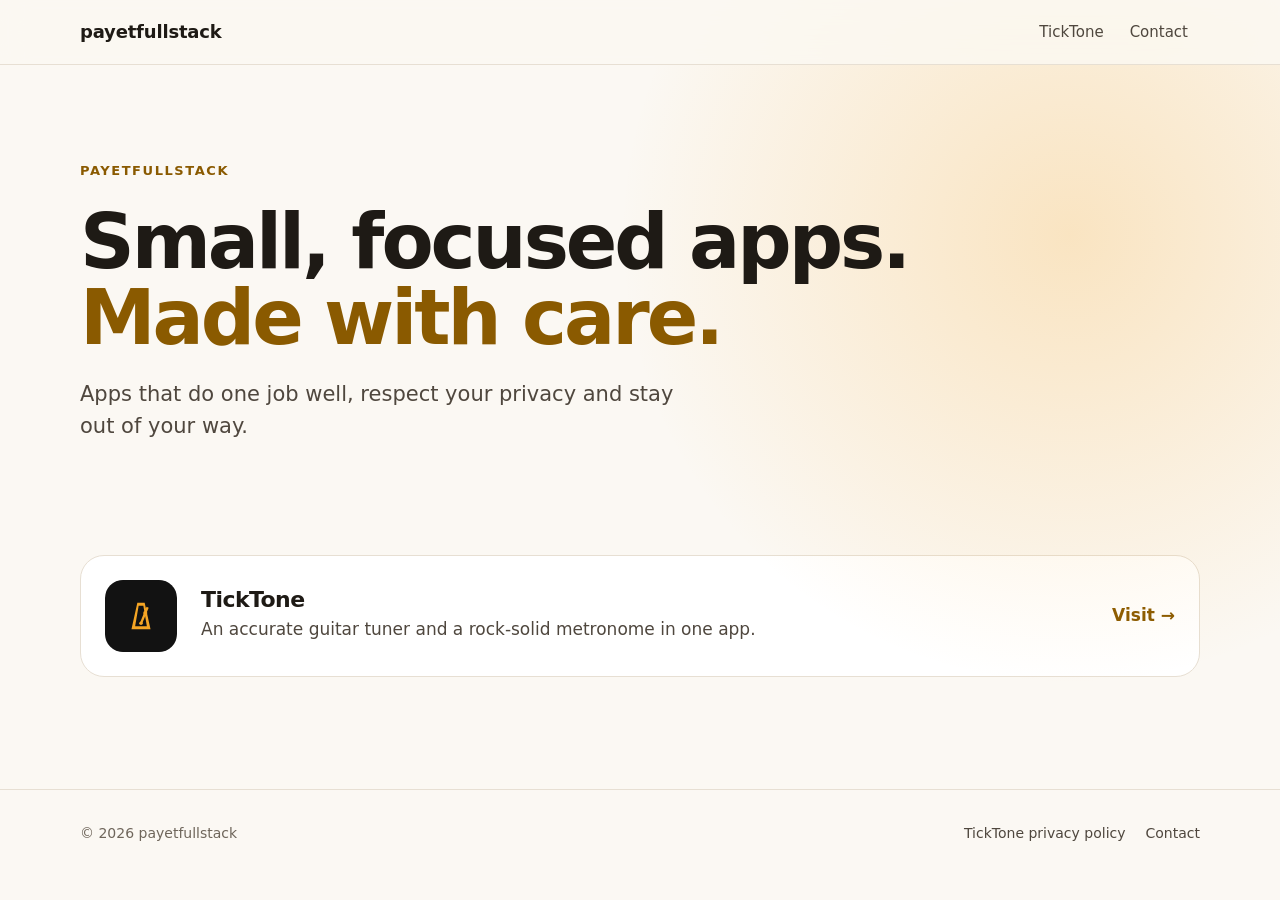
==== index.html @ 0ad60937 "Add site with TickTone privacy policy" ====
<!doctype html>
<html lang="en">
<head>
  <meta charset="utf-8">
  <meta name="viewport" content="width=device-width, initial-scale=1">
  <title>payetfullstack</title>
  <meta name="description" content="Apps by payetfullstack, including TickTone, a guitar tuner and metronome.">
  <meta name="theme-color" content="#121212" media="(prefers-color-scheme: dark)">
  <meta name="theme-color" content="#fbf8f3" media="(prefers-color-scheme: light)">
  <link rel="canonical" href="https://payetfullstack.github.io/">
  <link rel="icon" href="ticktone/icon.svg" type="image/svg+xml">
  <link rel="stylesheet" href="assets/site.css">
</head>
<body>
  <a class="skip-link" href="#main">Skip to content</a>

  <header class="site-header">
    <div class="wrap">
      <a class="brand" href="./">payetfullstack</a>
      <nav class="nav" aria-label="Main">
        <a href="ticktone/">TickTone</a>
        <a href="mailto:payetfullstack@gmail.com">Contact</a>
      </nav>
    </div>
  </header>

  <main id="main">
    <section class="hero">
      <div class="wrap">
        <p class="kicker">payetfullstack</p>
        <h1>Small, focused apps.<br><em>Made with care.</em></h1>
        <p class="lead">Apps that do one job well, respect your privacy and stay out of your way.</p>
      </div>
    </section>

    <section class="wrap" style="padding-bottom: clamp(64px, 9vw, 112px)" aria-label="Apps">
      <a class="app-card" href="ticktone/">
        <img src="ticktone/icon.svg" alt="" width="72" height="72">
        <div>
          <h2>TickTone</h2>
          <p>An accurate guitar tuner and a rock-solid metronome in one app.</p>
        </div>
        <span class="go">Visit →</span>
      </a>
    </section>
  </main>

  <footer class="site-footer">
    <div class="wrap">
      <p>© 2026 payetfullstack</p>
      <nav aria-label="Footer">
        <a href="ticktone/privacy/">TickTone privacy policy</a>
        <a href="mailto:payetfullstack@gmail.com">Contact</a>
      </nav>
    </div>
  </footer>
</body>
</html>
---- assets/site.css ----
/* payetfullstack.github.io: shared styles.
   Dark by default like the app, light when the system asks for it.
   System fonts only, so the site loads nothing from third parties. */

:root {
  color-scheme: dark;
  --bg: #121212;
  --bg-soft: #161616;
  --surface: #1c1c1c;
  --surface-hi: #262626;
  --line: #2d2a26;
  --line-strong: #47423c;
  --text: #ece6df;
  --muted: #c6beb4;
  --faint: #928a80;
  --accent: #f5a524;
  --accent-ink: #f5a524;
  --on-accent: #261800;
  --glow: rgb(245 165 36 / 0.14);
  --tint: rgb(245 165 36 / 0.12);
  --shadow: 0 40px 80px -30px rgb(0 0 0 / 0.8);
  --radius: 24px;
  --font: ui-sans-serif, system-ui, -apple-system, "Segoe UI", Roboto, "Helvetica Neue", Arial, sans-serif;
}

@media (prefers-color-scheme: light) {
  :root {
    color-scheme: light;
    --bg: #fbf8f3;
    --bg-soft: #f4eee5;
    --surface: #ffffff;
    --surface-hi: #f1ebe2;
    --line: #e7dfd3;
    --line-strong: #d3c8b8;
    --text: #1e1a15;
    --muted: #4f473e;
    --faint: #6f665b;
    --accent-ink: #8a5a00;
    --glow: rgb(245 165 36 / 0.24);
    --tint: rgb(245 165 36 / 0.16);
    --shadow: 0 40px 80px -36px rgb(70 45 5 / 0.5);
  }
}

/* ---------- Base ---------- */

*, *::before, *::after { box-sizing: border-box; }

html {
  -webkit-text-size-adjust: 100%;
  scroll-behavior: smooth;
  scroll-padding-top: 88px;
}

body {
  margin: 0;
  background: var(--bg);
  color: var(--text);
  font: 400 17px/1.6 var(--font);
  -webkit-font-smoothing: antialiased;
}

img, svg { display: block; max-width: 100%; }

a { color: var(--accent-ink); text-underline-offset: 3px; }

h1, h2, h3 { line-height: 1.1; letter-spacing: -0.025em; text-wrap: balance; }

:focus-visible { outline: 2px solid var(--accent); outline-offset: 3px; border-radius: 8px; }

.wrap { width: min(1120px, 100% - 32px); margin-inline: auto; }

.skip-link {
  position: absolute; left: 16px; top: -100px; z-index: 50;
  padding: 10px 16px; border-radius: 12px;
  background: var(--accent); color: var(--on-accent); font-weight: 650; text-decoration: none;
}
.skip-link:focus { top: 12px; }

/* ---------- Header ---------- */

.site-header {
  position: sticky; top: 0; z-index: 20;
  background: color-mix(in srgb, var(--bg) 85%, transparent);
  -webkit-backdrop-filter: blur(14px) saturate(1.4);
  backdrop-filter: blur(14px) saturate(1.4);
  border-bottom: 1px solid var(--line);
}
.site-header .wrap { display: flex; align-items: center; gap: 12px; height: 64px; }

.brand {
  display: inline-flex; align-items: center; gap: 10px;
  color: var(--text); text-decoration: none;
  font-size: 18px; font-weight: 750; letter-spacing: -0.01em;
}
.brand img { width: 32px; height: 32px; border-radius: 9px; }

.nav { margin-left: auto; display: flex; align-items: center; gap: 2px; }
.nav a, .nav button {
  font: inherit; font-size: 15px; color: var(--muted); text-decoration: none;
  padding: 8px 12px; border-radius: 999px; background: none; border: 0; cursor: pointer;
}
.nav a:hover, .nav button:hover { color: var(--text); background: var(--surface-hi); }
.nav .lang-toggle {
  margin-left: 6px; min-width: 48px;
  border: 1px solid var(--line-strong); font-weight: 650; letter-spacing: 0.04em;
}
.nav .lang-toggle[hidden] { display: none; }
@media (max-width: 480px) { .nav .hide-sm { display: none; } }

/* ---------- Buttons ---------- */

.btn {
  display: inline-flex; align-items: center; gap: 12px;
  min-height: 56px; padding: 0 24px; border-radius: 16px;
  font-size: 16px; font-weight: 650; line-height: 1.15; text-decoration: none;
  transition: transform 0.15s ease, background-color 0.15s ease;
}
a.btn:hover { transform: translateY(-1px); }
.btn svg { width: 22px; height: 22px; flex: none; }
.btn-primary { background: var(--accent); color: var(--on-accent); }
.btn-ghost { background: var(--surface); color: var(--text); border: 1px solid var(--line-strong); }
.btn-ghost:hover { background: var(--surface-hi); }
.btn .stack { display: flex; flex-direction: column; text-align: left; }
.btn .stack small { font-size: 12px; font-weight: 600; letter-spacing: 0.02em; opacity: 0.85; }
.btn .stack strong { font-size: 18px; font-weight: 750; }
.btn[aria-disabled="true"] { cursor: default; }

/* ---------- Hero ---------- */

.hero {
  position: relative; isolation: isolate; overflow-x: clip;
  padding: clamp(48px, 8vw, 96px) 0 clamp(64px, 9vw, 112px);
}
.hero::before {
  content: ""; position: absolute; z-index: -1;
  width: 900px; height: 900px; right: -240px; top: -280px;
  background: radial-gradient(closest-side, var(--glow), transparent);
  pointer-events: none;
}

.hero-grid {
  display: grid; align-items: center; gap: 40px;
  grid-template-columns: minmax(0, 1.05fr) minmax(0, 0.95fr);
}

.eyebrow {
  display: inline-flex; align-items: center; gap: 10px; margin: 0;
  padding: 6px 14px 6px 10px; border-radius: 999px;
  border: 1px solid var(--line-strong); background: var(--surface);
  color: var(--muted); font-size: 13px; font-weight: 650; letter-spacing: 0.02em;
}
.eyebrow .dot {
  width: 8px; height: 8px; border-radius: 50%; background: var(--accent);
  animation: pulse 0.5s ease-out infinite; /* 120 BPM */
}
@keyframes pulse {
  from { box-shadow: 0 0 0 0 rgb(245 165 36 / 0.65); }
  to { box-shadow: 0 0 0 9px rgb(245 165 36 / 0); }
}

.hero h1 {
  margin: 22px 0;
  font-size: clamp(42px, 6.6vw, 76px); line-height: 1; letter-spacing: -0.04em; font-weight: 800;
}
.hero h1 em, .page-hero h1 em { font-style: normal; color: var(--accent-ink); }

.lead {
  margin: 0; max-width: 30em;
  font-size: clamp(18px, 2.1vw, 21px); line-height: 1.55; color: var(--muted); text-wrap: pretty;
}

.cta-row { display: flex; flex-wrap: wrap; gap: 12px; margin-top: 34px; }

.meta {
  display: flex; flex-wrap: wrap; gap: 8px 22px;
  margin: 28px 0 0; padding: 0; list-style: none;
  color: var(--faint); font-size: 14px;
}
.meta li { display: inline-flex; align-items: center; gap: 8px; }
.meta li::before { content: ""; width: 6px; height: 6px; border-radius: 50%; background: var(--accent); }

@media (max-width: 880px) {
  .hero-grid { grid-template-columns: minmax(0, 1fr); gap: 56px; }
  .hero-copy { text-align: center; }
  .lead { margin-inline: auto; }
  .cta-row, .meta { justify-content: center; }
}

/* ---------- Phone mockups (always the app's dark theme) ---------- */

.phones {
  --pw: 264px;
  display: grid; place-items: center;
  padding: 8px 0 40px;
}
@media (max-width: 880px) { .phones { --pw: clamp(160px, 46vw, 250px); } }

.phone {
  --a-bg: #121212; --a-text: #ece6df; --a-muted: #c6beb4; --a-faint: #928a80;
  --a-line: #47423c; --a-track: #323232; --a-chip: #1e1e1e;
  --far: #f87171; --close: #fde047; --in: #4ade80;
  grid-area: 1 / 1;
  width: var(--pw); aspect-ratio: 9 / 19.2;
  font-size: calc(var(--pw) / 26.4); /* 10px at 264px wide; everything inside is in em */
  padding: 0.8em; border-radius: 4em;
  background: linear-gradient(150deg, #34312d, #0b0b0b 38%);
  box-shadow: var(--shadow), inset 0 0 0 0.15em #2c2a27;
}
.phone--tuner { transform: translateX(-38%) rotate(-5deg); z-index: 2; }
.phone--metro { transform: translateX(38%) translateY(6%) rotate(5deg) scale(0.96); }
.phone--metro .app-bar { justify-content: center; }

.screen {
  position: relative; height: 100%; overflow: hidden;
  display: flex; flex-direction: column;
  padding: 3.4em 1.4em 1.6em; border-radius: 3.3em;
  background: var(--a-bg); color: var(--a-text);
  font-variant-numeric: tabular-nums; line-height: 1.2;
}
.screen::before { /* camera */
  content: ""; position: absolute; top: 1.1em; left: 50%;
  width: 1.1em; height: 1.1em; margin-left: -0.55em; border-radius: 50%;
  background: #050505; box-shadow: inset 0 0 0 0.15em #1d1d1d;
}

.app-bar { display: flex; align-items: center; justify-content: space-between; gap: 0.6em; }
.app-bar b { font-size: 2em; font-weight: 600; letter-spacing: -0.01em; }
.app-pill {
  flex: none; padding: 0.4em 0.9em; border-radius: 999px;
  border: 1px solid var(--a-line); color: var(--a-muted); font-size: 1.1em;
}

.chips { display: flex; justify-content: space-between; gap: 0.3em; }
.chip {
  flex: none; display: grid; place-items: center;
  min-width: 2.5em; height: 2.7em; padding: 0 0.7em; border-radius: 0.9em;
  background: var(--a-chip); border: 1px solid var(--a-line);
  color: var(--a-muted); font-size: 1.15em; font-weight: 600;
}
.chips .chip { min-width: 0; width: 2.3em; padding: 0; }
.chips .chip--wide { width: auto; padding: 0 0.8em; }
.chip.on { background: #f5a524; border-color: #f5a524; color: #261800; }

/* Tuner screen */

.gauge { flex: 1; display: grid; place-items: center; }
.gauge svg { width: 100%; overflow: visible; }
.gauge .track { fill: none; stroke: var(--a-track); stroke-width: 6.4; stroke-linecap: round; }
.gauge .ticks line { stroke: var(--a-muted); stroke-width: 1.5; stroke-linecap: round; }
.gauge .ticks line.major { stroke-width: 2.5; }
.gauge .labels text { fill: var(--a-muted); font: 600 9px var(--font); text-anchor: middle; }
.gauge .note { fill: var(--a-text); font: 600 46px var(--font); text-anchor: middle; letter-spacing: -0.02em; }
.gauge .octave { font-size: 18px; fill: var(--a-muted); }
.gauge .live { color: var(--in); animation: tune-color 6s infinite; }
.gauge .zone { fill: none; stroke: currentColor; stroke-opacity: 0.35; stroke-width: 6.4; }
.gauge .needle {
  transform-box: view-box; transform-origin: 100px 120px;
  animation: tune-needle 6s cubic-bezier(0.3, 0.7, 0.3, 1) infinite;
}
.gauge .needle line { stroke: currentColor; stroke-width: 3.7; stroke-linecap: round; }
.gauge .needle circle { fill: currentColor; stroke: var(--a-bg); stroke-width: 2; }

/* cents × 1.8 = degrees; red beyond 15 cents, yellow within 15, green within 5 */
@keyframes tune-needle {
  0%   { transform: rotate(-54deg); }
  14%  { transform: rotate(-40deg); }
  26%  { transform: rotate(-22deg); }
  36%  { transform: rotate(-11deg); }
  44%  { transform: rotate(4deg); }
  50%, 88% { transform: rotate(0deg); }
  96%, 100% { transform: rotate(-54deg); }
}
@keyframes tune-color {
  0%, 22%  { color: var(--far); }
  28%, 40% { color: var(--close); }
  44%, 90% { color: var(--in); }
  95%, 100% { color: var(--far); }
}

.readout { margin: 0.4em 0 1.2em; text-align: center; color: var(--a-muted); font-size: 1.2em; }

.banner {
  position: relative; display: grid; place-items: center;
  height: 4.2em; margin-bottom: 1.4em; border-radius: 1.2em;
  color: var(--in); animation: tune-color 6s infinite;
  font-size: 1em; font-weight: 700;
}
.banner::before { content: ""; position: absolute; inset: 0; border-radius: inherit; background: currentColor; opacity: 0.14; }
.banner span { grid-area: 1 / 1; font-size: 1.7em; letter-spacing: -0.01em; }
.banner .b-tighten { animation: show-first 6s infinite; }
.banner .b-intune { animation: show-second 6s infinite; }
@keyframes show-first { 0%, 40% { opacity: 1; } 44%, 92% { opacity: 0; } 96%, 100% { opacity: 1; } }
@keyframes show-second { 0%, 40% { opacity: 0; } 44%, 92% { opacity: 1; } 96%, 100% { opacity: 0; } }

/* Metronome screen */

.metro-main { flex: 1; display: flex; flex-direction: column; align-items: center; justify-content: center; }
.beats { display: flex; align-items: center; gap: 1.3em; margin-bottom: 2.2em; }
.beat {
  width: 1.7em; height: 1.7em; border-radius: 50%; background: var(--a-track);
  animation: beat 2s linear infinite; /* 4 beats at 120 BPM */
}
.beat--accent { width: 2.3em; height: 2.3em; }
.beat:nth-child(2) { animation-delay: 0.5s; }
.beat:nth-child(3) { animation-delay: 1s; }
.beat:nth-child(4) { animation-delay: 1.5s; }
@keyframes beat {
  0% { background: #f5a524; transform: scale(1.25); box-shadow: 0 0 1.6em rgb(245 165 36 / 0.7); }
  16%, 100% { background: var(--a-track); transform: scale(1); box-shadow: 0 0 0 rgb(245 165 36 / 0); }
}
.bpm { font-size: 8.4em; font-weight: 300; line-height: 0.9; letter-spacing: -0.04em; }
.bpm-label { margin-top: 0.5em; color: var(--a-muted); font-size: 1.2em; font-weight: 600; letter-spacing: 0.14em; }
.slider { position: relative; width: 100%; height: 0.45em; margin: 2.4em 0 0.6em; border-radius: 1em; background: var(--a-track); }
.slider::before { content: ""; position: absolute; inset: 0 auto 0 0; width: 33%; border-radius: inherit; background: #f5a524; }
.slider::after {
  content: ""; position: absolute; left: 33%; top: 50%;
  width: 1.8em; height: 1.8em; margin: -0.9em 0 0 -0.9em; border-radius: 50%; background: #f5a524;
}

.transport { display: flex; align-items: center; justify-content: center; gap: 1.6em; margin: 1.6em 0; }
.round {
  display: grid; place-items: center; width: 4em; height: 4em; border-radius: 50%;
  border: 1px solid var(--a-line); color: var(--a-text); font-size: 1em;
}
.round span { font-size: 2em; line-height: 1; }
.play { display: grid; place-items: center; width: 6.4em; height: 6.4em; border-radius: 50%; background: #f5a524; }
.play::before { content: ""; width: 1.9em; height: 1.9em; border-radius: 0.35em; background: #261800; }

/* ---------- Highlights strip ---------- */

.strip { border-block: 1px solid var(--line); background: var(--bg-soft); }
.strip-grid { display: grid; grid-template-columns: repeat(3, minmax(0, 1fr)); }
.stat { padding: 32px 24px; text-align: center; }
.stat + .stat { border-left: 1px solid var(--line); }
.stat b {
  display: block; margin-bottom: 6px;
  font-size: clamp(26px, 3.4vw, 34px); font-weight: 800; letter-spacing: -0.03em;
  font-variant-numeric: tabular-nums; color: var(--accent-ink);
}
.stat span { color: var(--muted); font-size: 15px; }
@media (max-width: 720px) {
  .strip-grid { grid-template-columns: minmax(0, 1fr); }
  .stat { padding: 24px 8px; }
  .stat + .stat { border-left: 0; border-top: 1px solid var(--line); }
}

/* ---------- Sections and cards ---------- */

.section { padding: clamp(64px, 9vw, 112px) 0; }
.section--soft { background: var(--bg-soft); border-top: 1px solid var(--line); }

.section-head { max-width: 640px; margin: 0 auto 48px; text-align: center; }
.kicker {
  margin: 0 0 12px; color: var(--accent-ink);
  font-size: 13px; font-weight: 700; letter-spacing: 0.12em; text-transform: uppercase;
}
.section-head h2 { margin: 0; font-size: clamp(32px, 4.6vw, 48px); font-weight: 800; letter-spacing: -0.035em; }
.section-head p:not(.kicker) { margin: 16px 0 0; color: var(--muted); font-size: 18px; }

.cards-2, .cards-3 { display: grid; gap: 20px; }
.cards-2 { grid-template-columns: repeat(2, minmax(0, 1fr)); }
.cards-3 { grid-template-columns: repeat(3, minmax(0, 1fr)); }
@media (max-width: 960px) { .cards-3 { grid-template-columns: minmax(0, 1fr); } }
@media (max-width: 760px) { .cards-2 { grid-template-columns: minmax(0, 1fr); } }

.card {
  padding: clamp(24px, 3.4vw, 36px); border-radius: var(--radius);
  background: var(--surface); border: 1px solid var(--line);
}
.card h3 { margin: 20px 0 10px; font-size: 22px; font-weight: 750; }
.card p { margin: 0; color: var(--muted); }
.card .more { display: inline-block; margin-top: 16px; font-weight: 650; text-decoration: none; }
.card .more:hover { text-decoration: underline; }

.icon-tile {
  display: grid; place-items: center; width: 52px; height: 52px; border-radius: 16px;
  background: var(--tint); color: var(--accent-ink);
}
.icon-tile svg {
  width: 26px; height: 26px; fill: none; stroke: currentColor;
  stroke-width: 1.8; stroke-linecap: round; stroke-linejoin: round;
}

.checks { margin: 18px 0 0; padding: 0; list-style: none; display: grid; gap: 12px; }
.checks li { position: relative; padding-left: 32px; color: var(--muted); }
.checks li strong { color: var(--text); font-weight: 650; }
.checks li::before {
  content: ""; position: absolute; left: 0; top: 0.2em; width: 20px; height: 20px;
  background: var(--accent-ink);
  -webkit-mask: url("data:image/svg+xml,%3Csvg xmlns='http://www.w3.org/2000/svg' viewBox='0 0 24 24' fill='none' stroke='black' stroke-width='2.6' stroke-linecap='round' stroke-linejoin='round'%3E%3Cpath d='M5 12.5l4.5 4.5L19 7.5'/%3E%3C/svg%3E") center / contain no-repeat;
  mask: url("data:image/svg+xml,%3Csvg xmlns='http://www.w3.org/2000/svg' viewBox='0 0 24 24' fill='none' stroke='black' stroke-width='2.6' stroke-linecap='round' stroke-linejoin='round'%3E%3Cpath d='M5 12.5l4.5 4.5L19 7.5'/%3E%3C/svg%3E") center / contain no-repeat;
}

/* ---------- Closing call to action ---------- */

.cta-band {
  position: relative; isolation: isolate; overflow: hidden;
  display: flex; flex-direction: column; align-items: center; text-align: center;
  padding: clamp(40px, 7vw, 72px) clamp(20px, 5vw, 48px);
  border-radius: 32px; background: var(--surface); border: 1px solid var(--line);
}
.cta-band::before {
  content: ""; position: absolute; z-index: -1; inset: auto -20% -70% -20%; height: 140%;
  background: radial-gradient(closest-side, var(--glow), transparent);
}
.cta-band img { width: 88px; height: 88px; border-radius: 24px; box-shadow: var(--shadow); }
.cta-band h2 { margin: 28px 0 12px; font-size: clamp(30px, 4.4vw, 46px); font-weight: 800; letter-spacing: -0.035em; }
.cta-band p { max-width: 34em; margin: 0 0 28px; color: var(--muted); }

/* ---------- Footer ---------- */

.site-footer { padding: 32px 0 48px; border-top: 1px solid var(--line); color: var(--faint); font-size: 14px; }
.site-footer .wrap { display: flex; flex-wrap: wrap; align-items: center; justify-content: space-between; gap: 12px 24px; }
.site-footer p { margin: 0; }
.site-footer nav { display: flex; flex-wrap: wrap; gap: 4px 20px; }
.site-footer a { color: var(--muted); text-decoration: none; }
.site-footer a:hover { color: var(--text); text-decoration: underline; }

/* ---------- Long-form pages (privacy policy) ---------- */

.page-hero { padding: clamp(48px, 7vw, 80px) 0 8px; }
.page-hero h1 { margin: 12px 0 16px; font-size: clamp(36px, 5.4vw, 56px); font-weight: 800; letter-spacing: -0.04em; }
.page-hero .lead { font-size: 17px; }

.prose { max-width: 720px; padding-bottom: clamp(64px, 9vw, 112px); }
.prose h2 {
  margin: 56px 0 14px; padding-top: 28px; border-top: 1px solid var(--line);
  font-size: 26px; font-weight: 750;
}
.prose h3 { margin: 32px 0 10px; font-size: 19px; font-weight: 700; }
.prose p, .prose li { color: var(--muted); }
.prose strong { color: var(--text); font-weight: 650; }
.prose ul { padding-left: 1.3em; }
.prose li { margin: 8px 0; }
.prose li::marker { color: var(--accent-ink); }

.summary {
  margin: 32px 0 0; padding: 24px 28px; border-radius: var(--radius);
  background: var(--surface); border: 1px solid var(--line);
}
.summary h2 { margin: 0 0 4px; padding: 0; border: 0; font-size: 18px; }
.summary ul { margin: 0; }

.toc-link { display: inline-flex; align-items: center; gap: 6px; font-weight: 650; text-decoration: none; }
.toc-link:hover { text-decoration: underline; }

/* ---------- Developer home ---------- */

.app-card {
  display: grid; grid-template-columns: auto minmax(0, 1fr) auto; align-items: center; gap: 20px 24px;
  padding: 24px; border-radius: var(--radius); background: var(--surface); border: 1px solid var(--line);
  color: inherit; text-decoration: none;
  transition: border-color 0.15s ease, transform 0.15s ease;
}
.app-card:hover { border-color: var(--line-strong); transform: translateY(-2px); }
.app-card img { width: 72px; height: 72px; border-radius: 18px; }
.app-card h2 { margin: 0 0 4px; font-size: 22px; font-weight: 750; }
.app-card p { margin: 0; color: var(--muted); }
.app-card .go { color: var(--accent-ink); font-weight: 650; white-space: nowrap; }
@media (max-width: 560px) {
  .app-card { grid-template-columns: auto minmax(0, 1fr); }
  .app-card .go { grid-column: 1 / -1; }
}

/* ---------- Motion ---------- */

@media (prefers-reduced-motion: reduce) {
  html { scroll-behavior: auto; }
  *, *::before, *::after { animation: none !important; transition: none !important; }
  .gauge .live, .banner { color: var(--in); }
  .banner .b-tighten { opacity: 0; }
}
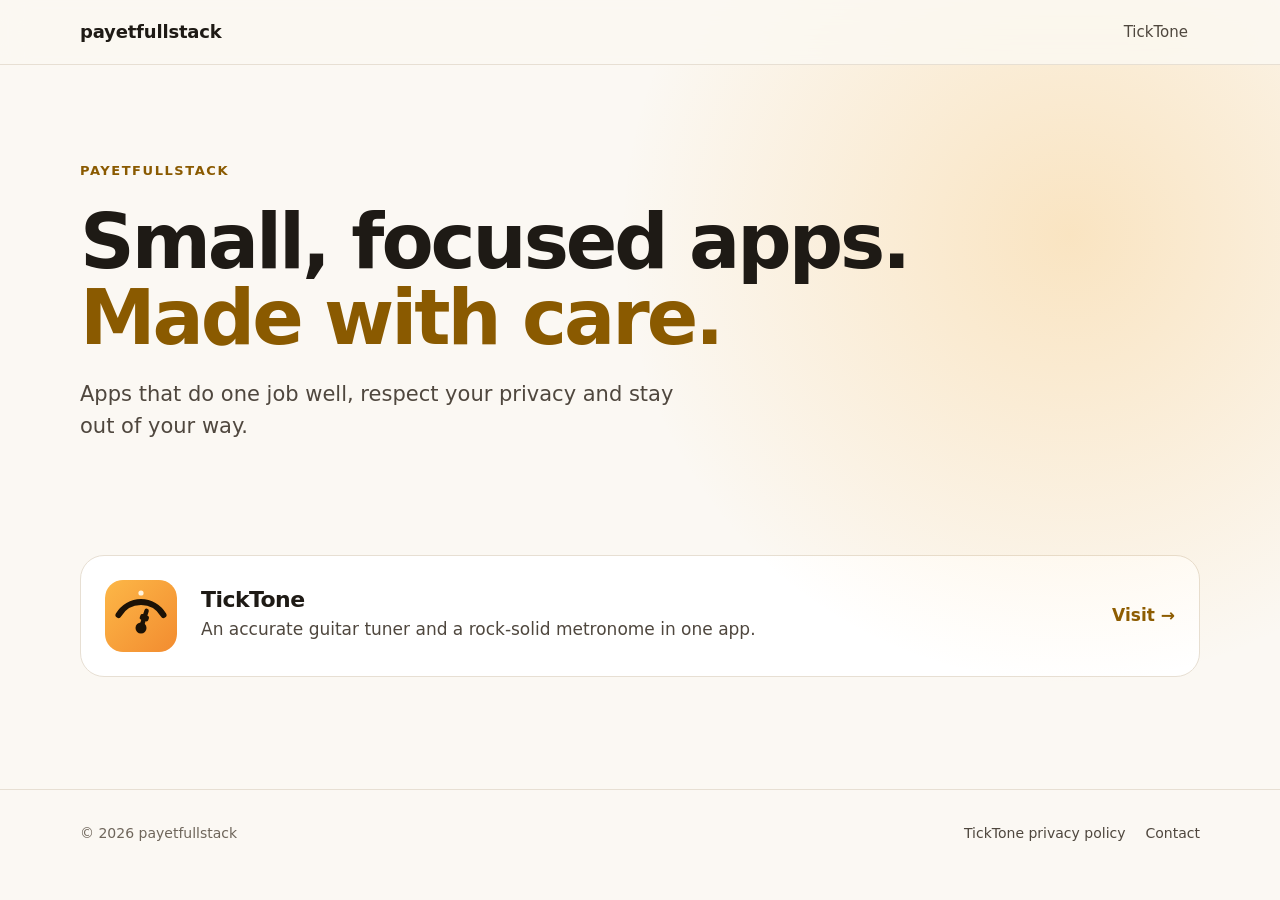
==== commit f8c101a4: "Move contact details to the bottom Co-Authored-By: Claude Opus 5.5 <noreply@anthropic.com>" ====
--- a/index.html
+++ b/index.html
@@ -19,7 +19,6 @@
       <a class="brand" href="./">payetfullstack</a>
       <nav class="nav" aria-label="Main">
         <a href="ticktone/">TickTone</a>
-        <a href="mailto:payetfullstack@gmail.com">Contact</a>
       </nav>
     </div>
   </header>
